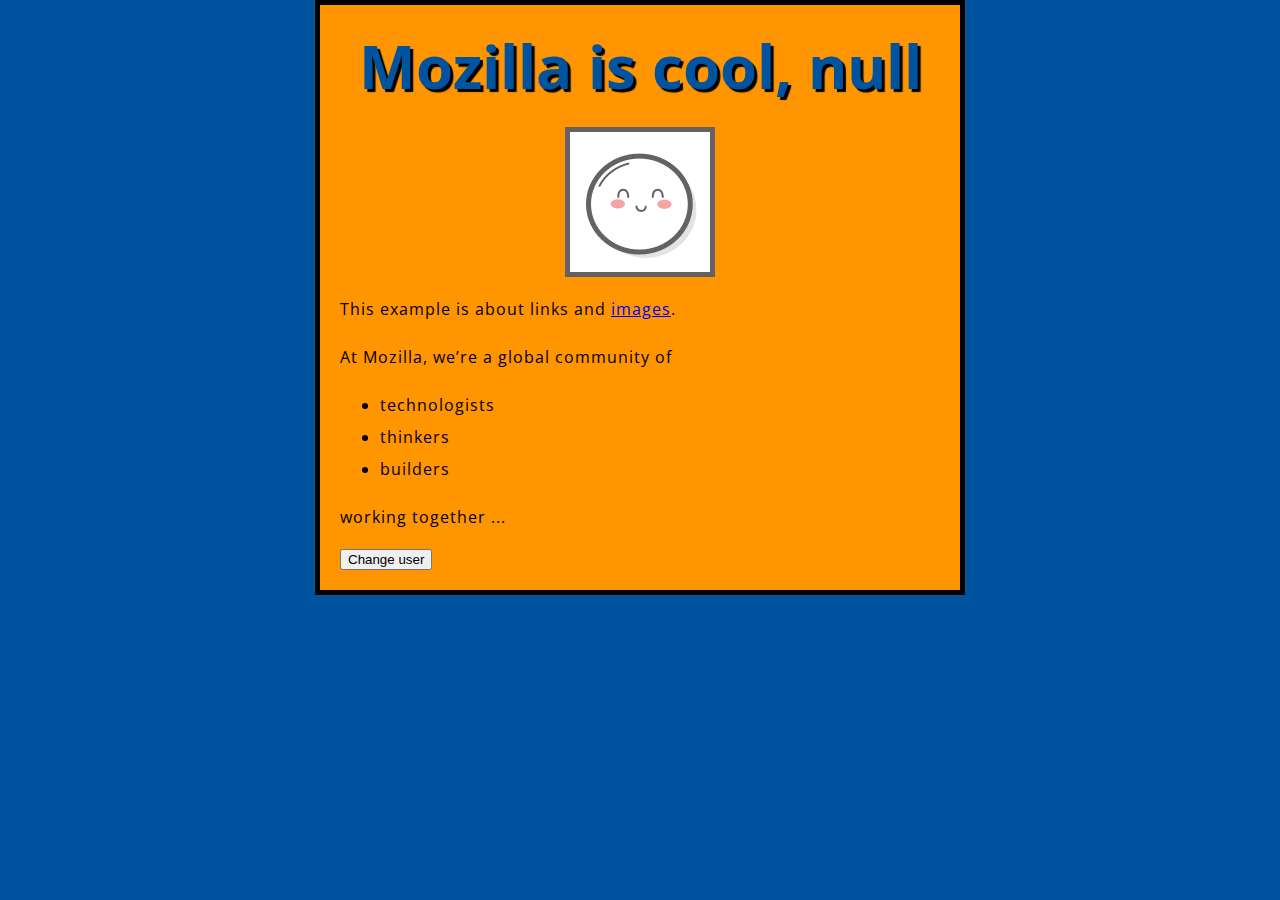
==== index.html @ 1bf7f1f8 "Add files via upload" ====
<!DOCTYPE html>
<html>
  <head>
    <title>Links</title>
    <link href="styles/style.css" rel="stylesheet" type="text/css">
    <link href='https://fonts.googleapis.com/css?family=Open+Sans' rel='stylesheet' type='text/css'>
  </head>
  <body>
    <h1>Links</h1>
    <img src="images/mochi.gif" alt="My test image">
    <p>This example is about links and <a href="images.html">images</a>.</p>

    <p>At Mozilla, we’re a global community of</p>
    
    <ul> 
      <li>technologists</li>
      <li>thinkers</li>
      <li>builders</li>
    </ul>
    
    <p>working together ... </p>
    <button>Change user</button>
    <script src="scripts/main.js"></script>
  </body>
</html>
---- styles/style.css ----
html {
    font-size: 10px; /* px means 'pixels': the base font size is now 10 pixels high  */
    font-family: 'Open Sans', sans-serif; /* this should be the rest of the output you got from Google fonts */
}

h1 {
    font-size: 60px;
    text-align: center;
  }
  
  p, li {
    font-size: 16px;    
    line-height: 2;
    letter-spacing: 1px;
  }

  html {
    background-color: #00539F;
  }

  body {
    width: 600px;
    margin: 0 auto;
    background-color: #FF9500;
    padding: 0 20px 20px 20px;
    border: 5px solid black;
  }

  h1 {
    margin: 0;
    padding: 20px 0;    
    color: #00539F;
    text-shadow: 3px 3px 1px black;
  }

  img {
    display: block;
    margin: 0 auto;
  }
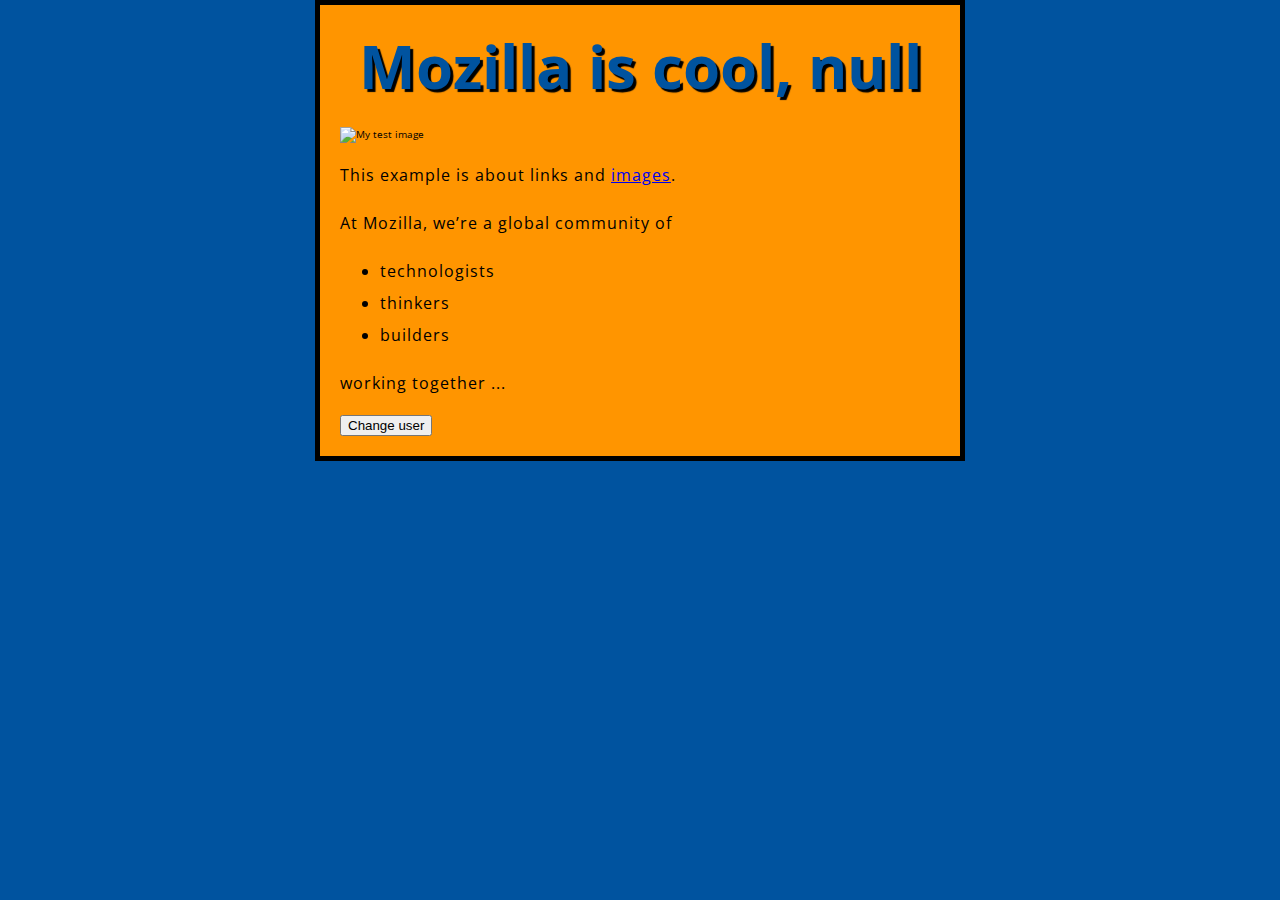
==== commit 7c9d84ad: "Update index.html" ====
--- a/index.html
+++ b/index.html
@@ -7,7 +7,7 @@
   </head>
   <body>
     <h1>Links</h1>
-    <img src="images/mochi.gif" alt="My test image">
+    <img src="images/mochi1.gif" alt="My test image">
     <p>This example is about links and <a href="images.html">images</a>.</p>
 
     <p>At Mozilla, we’re a global community of</p>
@@ -22,4 +22,4 @@
     <button>Change user</button>
     <script src="scripts/main.js"></script>
   </body>
-</html>+</html>
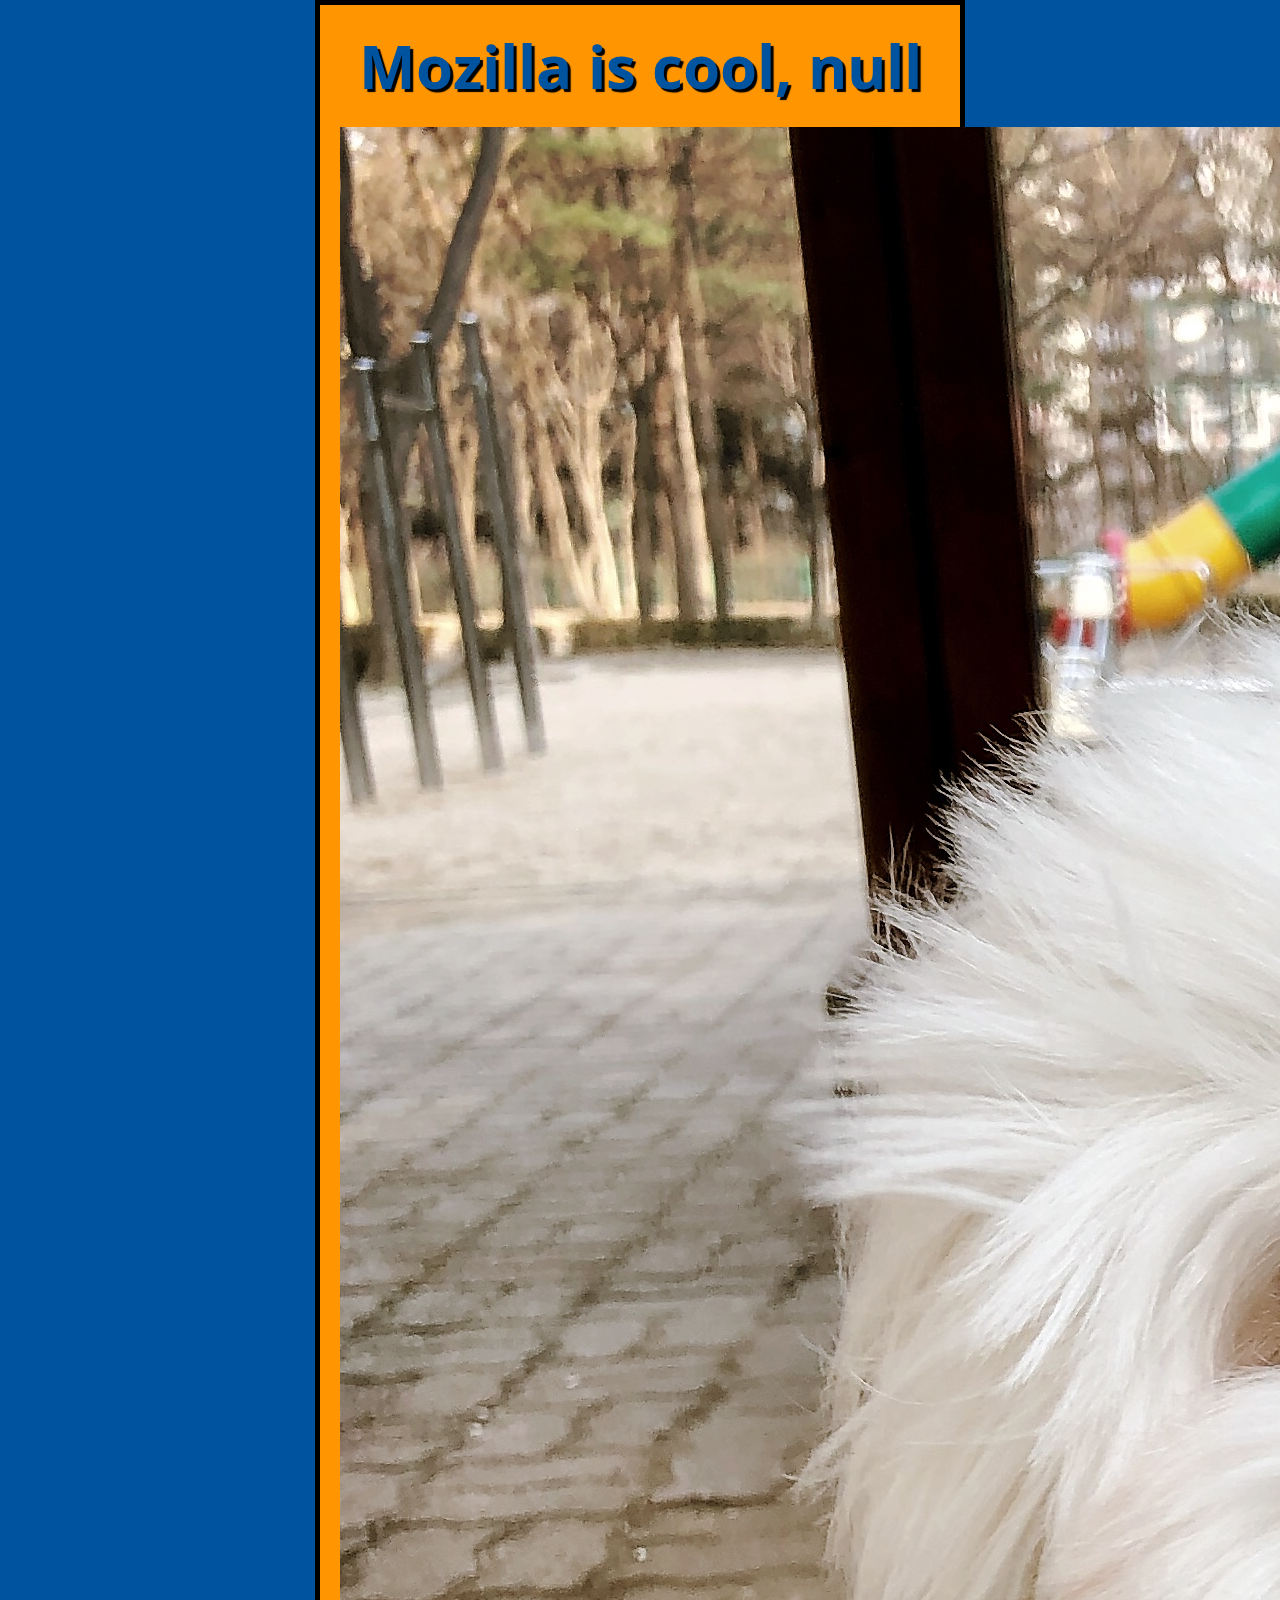
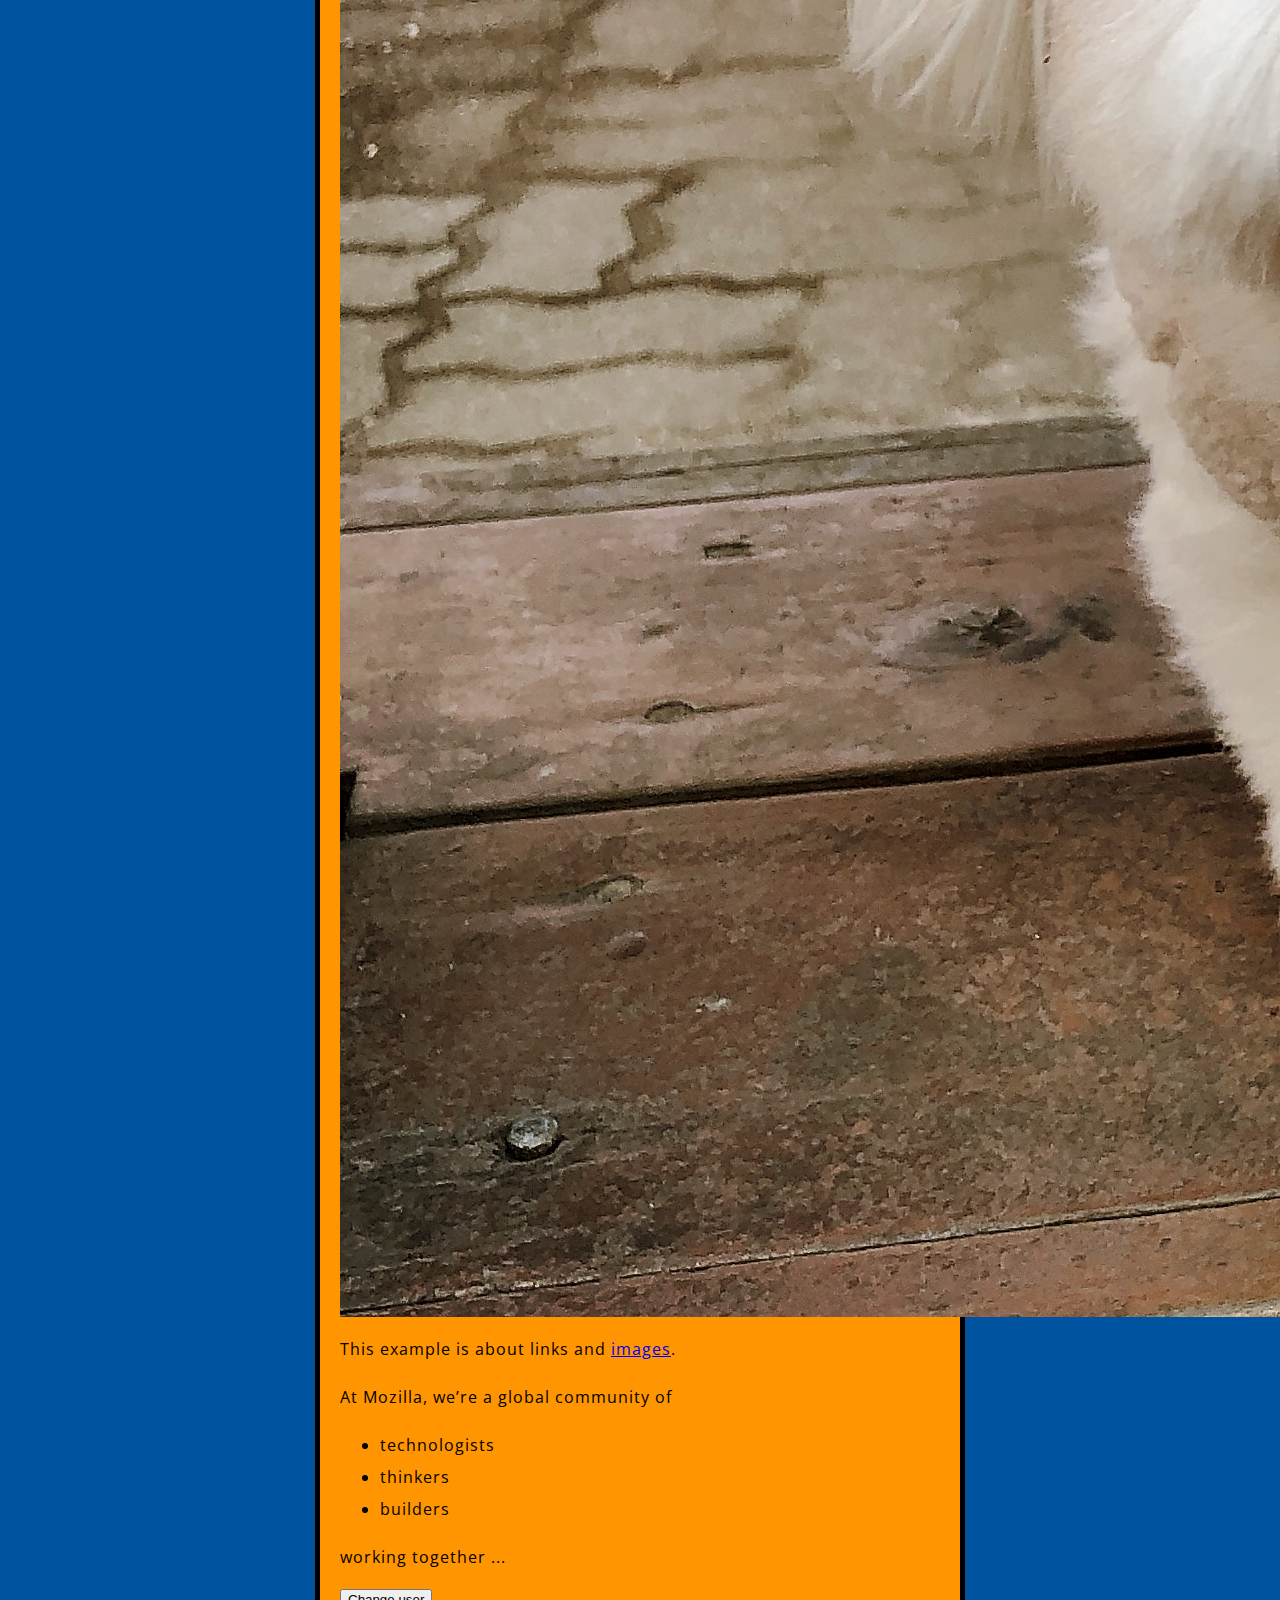
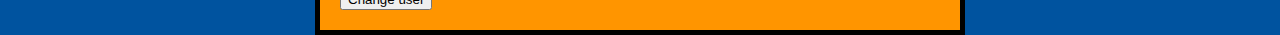
==== commit 3b3c1b92: "Update index.html" ====
--- a/index.html
+++ b/index.html
@@ -7,7 +7,7 @@
   </head>
   <body>
     <h1>Links</h1>
-    <img src="images/mochi1.gif" alt="My test image">
+    <img src="images/20190227_173851221.jpg" alt="My test image">
     <p>This example is about links and <a href="images.html">images</a>.</p>
 
     <p>At Mozilla, we’re a global community of</p>
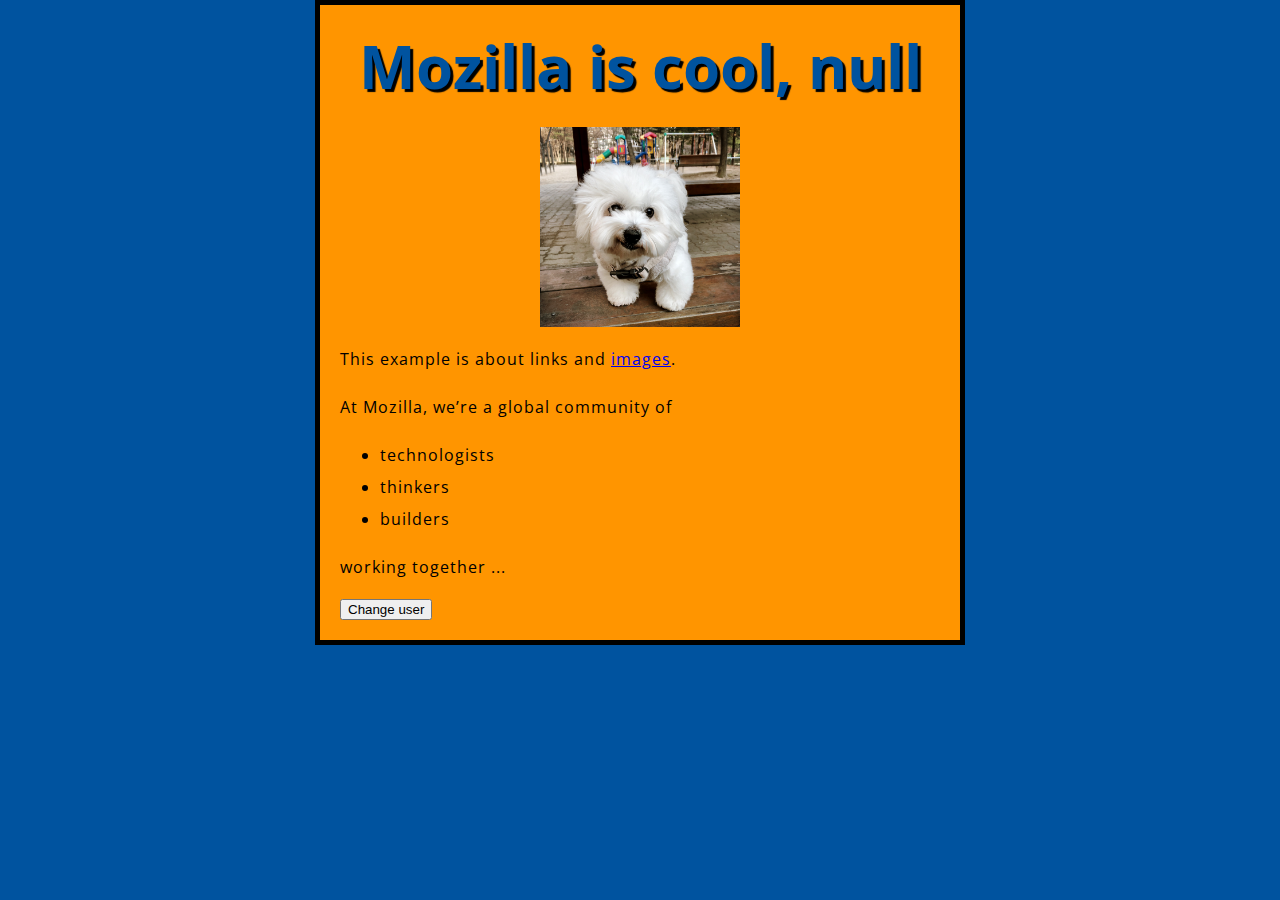
==== commit e1381b36: "image size" ====
--- a/index.html
+++ b/index.html
@@ -1,13 +1,13 @@
 <!DOCTYPE html>
 <html>
   <head>
-    <title>Links</title>
+    <title>마롱</title>
     <link href="styles/style.css" rel="stylesheet" type="text/css">
     <link href='https://fonts.googleapis.com/css?family=Open+Sans' rel='stylesheet' type='text/css'>
   </head>
   <body>
     <h1>Links</h1>
-    <img src="images/20190227_173851221.jpg" alt="My test image">
+    <img src="images/20190227_173851221.jpg" width=200 alt="My test image">
     <p>This example is about links and <a href="images.html">images</a>.</p>
 
     <p>At Mozilla, we’re a global community of</p>
